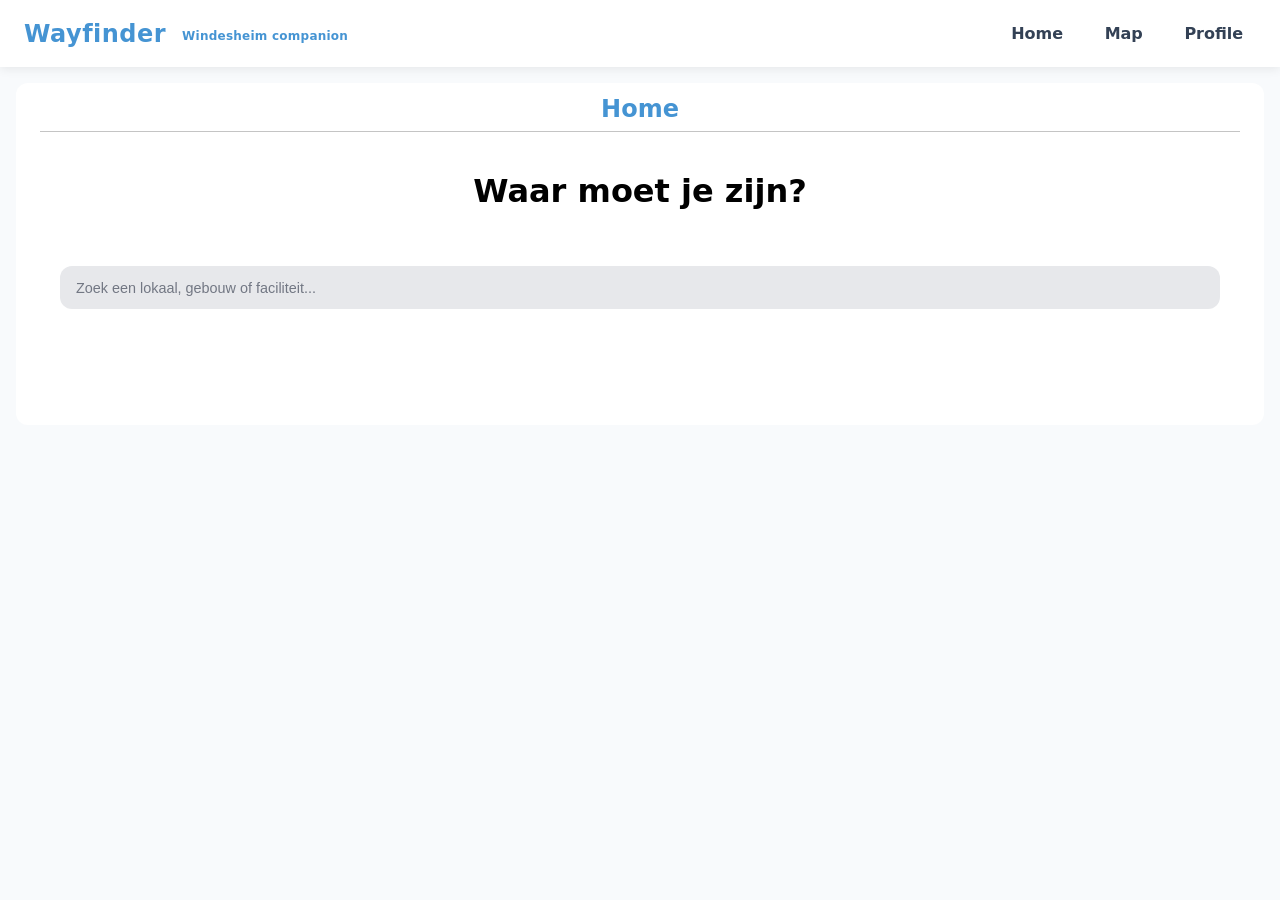
==== index.html @ bfb52a10 "Add files via upload" ====
﻿<!doctype html>
<html lang="nl">
<head>
  <meta charset="UTF-8">
  <meta name="viewport" content="width=device-width, initial-scale=1.0">
  <title>Wayfinder</title>
  <link rel="stylesheet" href="style.css">
  
</head>
<body>
  <header>
    <div class="navbar">
      <div class="brand">Wayfinder</div>
      <div class="brand-small">Windesheim companion</div>
      <nav class="menu">
        <a href="index.html">Home</a>
        <a href="map.html">Map</a>
        <a href="">Profile</a>
      </nav>
    </div>
  </header>             
  <div id="breadcrumb" class="breadcrumb" style="display: none;">
    <div class="breadcrumb-container">
      <span class="step-home" onclick="showStep(1)">Waar zijn?</span>
      <span class="breadcrumb-arrow">›</span>
      <span id="bc-gebouw" class="step-link"></span>
      <span class="breadcrumb-arrow hide-mobile">›</span>
      <span id="bc-verdieping" class="step-link hide-mobile"></span>
      <span class="breadcrumb-arrow hide-mobile">›</span>
      <span id="bc-lokaal" class="step-link hide-mobile"></span>
    </div>
  </div>
    <section id="home">
      <h1>Home</h1>
      <section class="header-text">
        <div class="main-header-text">Waar moet je zijn?</div>
      </section> 
      <section class="zoeken">
        <input
            type="text"
            id="searchInput"
            placeholder="Zoek een lokaal, gebouw of faciliteit..."
            autocomplete="off"
        >
      </section>
      <section id="results"></section>
    </section>

    <section id="gebouw" style="display: none;">
      <h1>Gebouw kiezen</h1>
      <div class="step-indicator">Stap 2 van 4</div>
      <div id="gebouwen-list" class="grid-three"></div>
      <button class="back-btn" onclick="goBack()">← Terug</button>
    </section>

    <section id="verdieping" style="display: none;">
      <h1>Verdieping kiezen</h1>
      <div class="step-indicator">Stap 3 van 4</div>
      <div id="verdiepingen-list" class="grid-three"></div>
      <button class="back-btn" onclick="goBack()">← Terug</button>
    </section>

    <section id="lokaal" style="display: none;">
      <h1>Lokaal kiezen</h1>
      <div class="step-indicator">Stap 4 van 4</div>
      <div id="lokalen-list" class="grid-three"></div>
      <div class="actions">
        <button class="back-btn" onclick="goBack()">← Terug</button>
        <button class="next-btn" onclick="startRoute()">Route starten</button>
      </div>
    </section>

<script src="home.js"></script>
</body>
</html>
---- style.css ----
﻿:root{
    font-family: system-ui, -apple-system, BlinkMacSystemFont, 'Segoe UI', Roboto, Oxygen, Ubuntu, Cantarell, 'Open Sans', 'Helvetica Neue', sans-serif; 
    color:#000000; 
    background:#f8fafc;
}

body {
    margin:0; 
    padding:0; 
    min-height:100vh; 
    display:flex; 
    flex-direction:column;
}

header {
    position:sticky; 
    top:0; z-index:100; 
    background:#ffffff; 
    box-shadow:0 2px 10px rgba(0,0,0,.08);
}

.navbar {
    margin:0 auto; 
    padding:1rem 1.5rem;
    display:flex; 
    align-items:center; 
    gap: 1rem;
}

.brand {
    font-size:1.5rem; 
    font-weight:700; 
    color:#4594d3; 
    letter-spacing:.02em;
}

.brand-small {
    margin-top: 0.3rem;
    font-size:0.75rem; 
    font-weight:600; 
    color:#4594d3; 
    letter-spacing:.02em;
    text-align: left;
}

.menu {
    margin-left: auto;
    display:flex; 
    align-items:center; 
    gap:1rem;}

.menu a {
    text-decoration:none; 
    color:#334155; 
    font-weight:600; 
    padding:.5rem .8rem;
    border-radius:.5rem; 
    transition:all .2s ease;
}

.menu a:hover {
    background:#84D0D9; 
    color:#ffffff;
}

    
section {
    background:#ffffff; 
    border-radius:.75rem; 
    padding:1.25rem;
}

#home {
    text-align: center;
    margin: 1rem;
    padding: 1.5rem; 
    display: grid; 
}

.main-header-text {
    color:#000000;
    font-size: 2rem;
    font-weight: 600;
    text-align: center;
    vertical-align: top;
}

h1 {
    margin-top: -0.75rem;
    border-bottom: #c4c4c4 solid 1px;
    padding-bottom: 0.5rem;
    color: #4594d3;
}

.header-text{
    text-align: left;
    vertical-align: top;
}

.zoeken {
  margin: 1rem 0;
}

#searchInput {
  width: 100%;
  padding: 0.85rem 1rem;
  border-radius: 0.75rem;
  border: none;
  background-color: #E7E8EB;
  font-size: 0.9rem;
  color: #111827;
  box-sizing: border-box;
}

#searchInput::placeholder {
  color: #727783;
}

#results {
  margin-top: 1rem;
  display: flex;
  flex-direction: column;
  gap: 0.75rem;
}

.result-card {
  background: #ffffff;
  border-radius: 0.75rem;
  padding: 0.9rem 1rem;
  box-shadow: 0 1px 4px rgba(15,23,42,0.06);
  text-align: left;
  cursor: pointer;
  transition: transform 0.1s ease, box-shadow 0.1s ease;
}

.result-card:hover {
  transform: translateY(-1px);
  box-shadow: 0 4px 12px rgba(15,23,42,0.12);
}

.result-code {
  font-weight: 600;
  color: #111827;
  margin-bottom: 0.25rem;
}

.result-meta {
  font-size: 0.8rem;
  color: #6b7280;
}

.grid-three {
  display: grid;
  grid-template-columns: repeat(auto-fit, minmax(140px, 1fr));
  gap: 1rem;
  margin: 1rem 0;
}

.step-card {
  background: #ffffff;
  border-radius: 0.75rem;
  padding: 1.5rem 1rem;
  text-align: center;
  box-shadow: 0 2px 8px rgba(0,0,0,0.08);
  cursor: pointer;
  transition: all 0.2s ease;
  border: 2px solid transparent;
}

.step-card:hover, .step-card.selected {
  border-color: #4594d3;
  transform: translateY(-2px);
  box-shadow: 0 8px 20px rgba(69,148,211,0.2);
}

.step-card .code {
  font-size: 1.25rem;
  font-weight: 700;
  color: #4594d3;
  margin-bottom: 0.5rem;
}

.step-card .label {
  font-size: 0.85rem;
  color: #64748b;
}

.step-indicator {
  color: #4594d3;
  font-weight: 600;
  margin: 0.5rem 0 1rem;
  text-align: center;
}

.back-btn, .next-btn {
  padding: 0.75rem 1.5rem;
  border-radius: 0.5rem;
  border: none;
  font-weight: 600;
  cursor: pointer;
  margin: 0.5rem;
}

.back-btn {
  background: #f1f5f9;
  color: #475569;
}

.next-btn {
  background: #4594d3;
  color: white;
}

.actions {
  display: flex;
  justify-content: space-between;
  margin-top: 1rem;
}

.breadcrumb {
  background: #f8fafc;
  padding: 0.75rem 1.5rem;
  border-bottom: 1px solid #e2e8f0;
  font-size: 1.3rem;
  font-weight: 500;
}

.breadcrumb-container {
  
  margin: 0 auto;
  display: flex;
  align-items: center;
  gap: 0.5rem;
  flex-wrap: wrap;
  
}

.step-home {
  color: #4594d3;
  cursor: pointer;
  text-decoration: none;
}

.step-home:hover {
  text-decoration: underline;
}

.step-link {
  color: #64748b;
  cursor: pointer;
}

.step-link:hover, .step-link.active {
  color: #4594d3;
  font-weight: 600;
}

.breadcrumb-arrow {
  color: #94a3b8;
  font-weight: 300;
}

.hide-mobile {
  display: inline;
}

@media (max-width: 1024px) 
{ 
    .grid-three {grid-template-columns:1fr 1fr;} 
}

@media (max-width: 768px) 
{ 
    .grid-three {grid-template-columns: 1fr;}
    .actions { flex-direction: column; } 
}
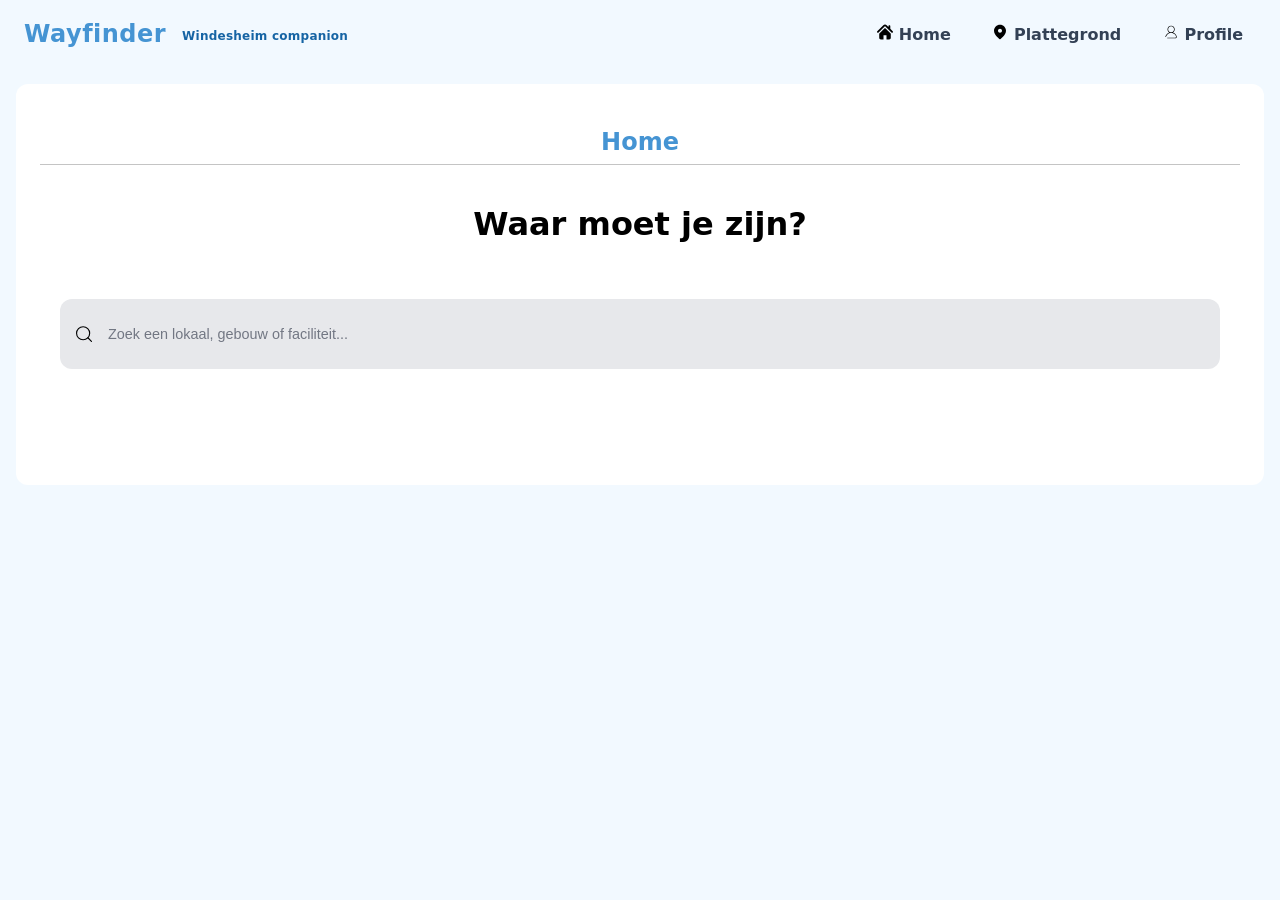
==== commit ac531316: "final prototype" ====
--- a/index.html
+++ b/index.html
@@ -13,9 +13,9 @@
       <div class="brand">Wayfinder</div>
       <div class="brand-small">Windesheim companion</div>
       <nav class="menu">
-        <a href="index.html">Home</a>
-        <a href="map.html">Map</a>
-        <a href="">Profile</a>
+        <a href="index.html"><img src="home.svg" alt="Home" class="navbar-icons"> Home</a>
+        <a href="plattegrond.html"><img src="pin.svg" alt="Plattegrond" class="navbar-icons"> Plattegrond</a>
+        <a href=""><img src="profile.svg" alt="Profile" class="navbar-icons"> Profile</a>
       </nav>
     </div>
   </header>             
@@ -24,10 +24,12 @@
       <span class="step-home" onclick="showStep(1)">Waar zijn?</span>
       <span class="breadcrumb-arrow">›</span>
       <span id="bc-gebouw" class="step-link"></span>
-      <span class="breadcrumb-arrow hide-mobile">›</span>
-      <span id="bc-verdieping" class="step-link hide-mobile"></span>
-      <span class="breadcrumb-arrow hide-mobile">›</span>
-      <span id="bc-lokaal" class="step-link hide-mobile"></span>
+      <span class="breadcrumb-arrow">›</span>
+      <span id="bc-verdieping" class="step-link"></span>
+      <span class="breadcrumb-arrow">›</span>
+      <span id="bc-lokaal" class="step-link"></span>
+      <span class="breadcrumb-arrow">›</span>
+      <span id="bc-overview" class="step-link"></span>
     </div>
   </div>
     <section id="home">
@@ -36,40 +38,106 @@
         <div class="main-header-text">Waar moet je zijn?</div>
       </section> 
       <section class="zoeken">
-        <input
+        <div class="search-wrapper">
+          <img src="search.svg" alt="Zoeken" class="navbar-icons">
+          <input
             type="text"
             id="searchInput"
             placeholder="Zoek een lokaal, gebouw of faciliteit..."
             autocomplete="off"
-        >
+          >
+        </div>
+        
       </section>
       <section id="results"></section>
     </section>
 
     <section id="gebouw" style="display: none;">
       <h1>Gebouw kiezen</h1>
-      <div class="step-indicator">Stap 2 van 4</div>
+      <div class="step-indicator">Stap 1 van 4</div>
       <div id="gebouwen-list" class="grid-three"></div>
       <button class="back-btn" onclick="goBack()">← Terug</button>
     </section>
 
     <section id="verdieping" style="display: none;">
       <h1>Verdieping kiezen</h1>
-      <div class="step-indicator">Stap 3 van 4</div>
+      <div class="step-indicator">Stap 2 van 4</div>
       <div id="verdiepingen-list" class="grid-three"></div>
       <button class="back-btn" onclick="goBack()">← Terug</button>
     </section>
 
     <section id="lokaal" style="display: none;">
       <h1>Lokaal kiezen</h1>
-      <div class="step-indicator">Stap 4 van 4</div>
+      <div class="step-indicator">Stap 3 van 4</div>
       <div id="lokalen-list" class="grid-three"></div>
       <div class="actions">
         <button class="back-btn" onclick="goBack()">← Terug</button>
-        <button class="next-btn" onclick="startRoute()">Route starten</button>
+      </div>
+    </section>
+
+    <section id="route-overview" style="display: none;">
+      <h1>Route overview <span id="overview-lokaal-naam">T4.17</span></h1>
+      <span class="route-overview-header">
+        <button class="back-btn" onclick="goBack()">← Terug</button>
+        <div class="step-indicator-overview">Stap 4 van 4</div>
+      </span>
+      <div class="timer-container">
+        <div class="timer-header">
+          <img src="timer.svg" alt="timer" class="notification-icons">
+          <span>Je les begint over 8 minuten! Snelle binnendoor route voorgesteld</span>
+        </div>
+      </div>
+      <div class="elevator-container">
+        <div class="elevator-header">
+          <img src="warning.svg" alt="waarschuwing" class="notification-icons">
+          <span>Linker lift van het gebouw is defect. Neem de rechter lift!</span>
+        </div>
+      </div>
+      <div class="mini-map">
+        <img src="mini plattegrond.png" alt="Route preview" class="mini-map-img">
+      </div>
+
+      <div class="route-header">
+        <div class="route-info">
+          <div class="route-time">5 min</div>
+          <div class="route-distance">450 m</div>
+        </div>
+      </div>
+      
+      <div class="route-actions">
+        <button class="route-btn primary" onclick="startRoute()">Start navigatie</button>
+      </div>
+    </div>
+    </section>
+
+    <section id="map-flow" style="display: none;">
+        <h1 id="map-title"></h1>
+        <div class="actions">
+        <button class="back-btn" onclick="goBack()">← Terug</button>
+      </div>
+        <div class="route-header-desc">
+          <div class="route-info-desc">
+            <div class="route-time-desc">Aankomst</div>
+            <div class="route-distance-desc">Afstand</div>
+          </div>
+        </div>
+        <div class="route-header">
+          <div class="route-info">
+            <div class="route-time">1 min</div>
+            <div class="route-distance">100 m</div>
+          </div>
+        </div>
+        <div class="route-progress">
+          <div class="progress-bar">
+            <div class="progress-fill" style="width: 80%;"></div>
+          </div>
+        </div>
+      <div class="map-container">
+        <img id="map-image-flow" src="route map.png" alt="Route naar lokaal">
       </div>
     </section>
 
 <script src="home.js"></script>
+
 </body>
 </html>
--- a/style.css
+++ b/style.css
@@ -1,7 +1,7 @@
 ﻿:root{
     font-family: system-ui, -apple-system, BlinkMacSystemFont, 'Segoe UI', Roboto, Oxygen, Ubuntu, Cantarell, 'Open Sans', 'Helvetica Neue', sans-serif; 
     color:#000000; 
-    background:#f8fafc;
+    background:#f2f9ff;
 }
 
 body {
@@ -12,13 +12,6 @@
     flex-direction:column;
 }
 
-header {
-    position:sticky; 
-    top:0; z-index:100; 
-    background:#ffffff; 
-    box-shadow:0 2px 10px rgba(0,0,0,.08);
-}
-
 .navbar {
     margin:0 auto; 
     padding:1rem 1.5rem;
@@ -38,7 +31,7 @@
     margin-top: 0.3rem;
     font-size:0.75rem; 
     font-weight:600; 
-    color:#4594d3; 
+    color:#1664a4; 
     letter-spacing:.02em;
     text-align: left;
 }
@@ -86,7 +79,6 @@
 }
 
 h1 {
-    margin-top: -0.75rem;
     border-bottom: #c4c4c4 solid 1px;
     padding-bottom: 0.5rem;
     color: #4594d3;
@@ -101,15 +93,25 @@
   margin: 1rem 0;
 }
 
+.search-wrapper {
+  position: relative;
+  display: flex;
+  align-items: center;
+  background: #E7E8EB;
+  border-radius: 12px;
+  padding: 0.85rem 1rem;
+}
+
 #searchInput {
   width: 100%;
   padding: 0.85rem 1rem;
-  border-radius: 0.75rem;
-  border: none;
   background-color: #E7E8EB;
   font-size: 0.9rem;
   color: #111827;
   box-sizing: border-box;
+  outline: none;
+  box-shadow: none;     
+  border: none;
 }
 
 #searchInput::placeholder {
@@ -186,7 +188,18 @@
 }
 
 .step-indicator {
-  color: #4594d3;
+  color: #1664a4;
+  font-weight: 600;
+  margin: 0.5rem 0 1rem;
+  text-align: center;
+}
+
+.step-indicator-overview {
+  position: absolute;
+  left: 50%;
+  transform: translateX(-50%);
+  white-space: nowrap;
+  color: #1664a4;
   font-weight: 600;
   margin: 0.5rem 0 1rem;
   text-align: center;
@@ -218,15 +231,14 @@
 }
 
 .breadcrumb {
-  background: #f8fafc;
+  background: #ffffff;
   padding: 0.75rem 1.5rem;
   border-bottom: 1px solid #e2e8f0;
   font-size: 1.3rem;
-  font-weight: 500;
+  font-weight: 600;
 }
 
 .breadcrumb-container {
-  
   margin: 0 auto;
   display: flex;
   align-items: center;
@@ -246,23 +258,224 @@
 }
 
 .step-link {
-  color: #64748b;
+  color: #4594d3;
   cursor: pointer;
 }
 
 .step-link:hover, .step-link.active {
-  color: #4594d3;
-  font-weight: 600;
+  text-decoration: underline;
 }
 
 .breadcrumb-arrow {
-  color: #94a3b8;
+  color: #000000;
   font-weight: 300;
 }
 
 .hide-mobile {
   display: inline;
 }
+#map-flow{
+  text-align: center;
+  margin: 1rem;
+  padding: 1.5rem; 
+}
+#map-page{
+  text-align: center;
+  margin: 1rem;
+  padding: 1.5rem; 
+}
+
+.map-container {
+    display: flex;
+    justify-content: center;
+}
+
+#map-title {
+    text-align: center;
+    margin: 1rem;
+    padding: 1.5rem 0 1rem 0; 
+}
+#map-image{
+    width: 50%;
+    height: 50%;
+    border-radius: 0.75rem;
+}
+
+#map-image-flow{
+    width: 30rem;
+    height: 30rem;
+    border-radius: 0.75rem;
+}
+
+#route-overview {
+  text-align: center;
+  padding-bottom: 2rem;
+}
+
+#overview-lokaal-naam {
+  color: #4594d3;
+  font-weight: 700;
+}
+
+.route-header {
+  display: flex;
+  width: 100%;
+  justify-content: center;
+  gap: 1rem;
+}
+
+.route-info {
+  display: flex;
+  gap: 2rem;
+  padding: 0 0 1rem 0;
+}
+
+.route-time, .route-distance {
+  font-size: 1.5rem;
+  font-weight: 700;
+  color: #0f172a;
+}
+
+.route-time { color: #0d885f; }
+.route-distance { color: #1664a4; }
+
+.route-header-desc {
+  display: flex;
+  width: 100%;
+  justify-content: center;
+  gap: 1rem;
+}
+
+.route-info-desc {
+  display: flex;
+  gap: 3rem;
+  margin-right: 0.8rem;
+}
+
+.route-time-desc, .route-distance-desc {
+  font-size: small;
+  font-weight: 400;
+  color: #cb0000;
+}
+
+.route-time-desc { color: #7e7e7e; }
+.route-distance-desc { color: #7e7e7e; }
+
+.mini-map {
+  position: relative;
+  margin: 2rem 0;
+  border-radius: 16px;
+  overflow: hidden;
+  box-shadow: 0 8px 32px rgba(0,0,0,0.12);
+  max-width: 400px;
+  margin-left: auto;
+  margin-right: auto;
+}
+
+.mini-map-img {
+  width: 100%;
+  height: 100%;
+  object-fit: cover;
+}
+
+.route-actions {
+  display: flex;
+  gap: 1rem;
+  justify-content: center;
+  margin-top: 2rem;
+}
+
+.route-btn {
+  flex: 1;
+  max-width: 200px;
+  padding: 1rem 2rem;
+  border-radius: 12px;
+  font-weight: 700;
+  font-size: 1rem;
+  border: none;
+  cursor: pointer;
+  transition: all 0.2s ease;
+}
+
+.route-btn.primary {
+  background: #1664a4;
+  color: white;
+  box-shadow: 0 4px 16px rgba(69,148,211,0.3);
+}
+
+.route-btn.primary:hover {
+  transform: translateY(-2px);
+  box-shadow: 0 8px 24px rgba(69,148,211,0.4);
+}
+
+.route-progress {
+  flex: 1;
+  text-align: center;
+}
+
+.progress-bar {
+  width: 300px;
+  height: 6px;
+  background: #e5e7eb;
+  border-radius: 3px;
+  margin-bottom: 3rem;
+  display: inline-block;
+}
+
+.progress-fill {
+  height: 100%;
+  background: linear-gradient(90deg, #10b981, #34d399);
+  border-radius: 3px;
+  transition: width 0.3s ease;
+}
+
+.navbar-icons{
+  width: 1rem;
+  height: 1rem;
+}
+
+.notification-icons{
+  width: 1.5rem;
+  height: 1.5rem;
+}
+
+.timer-container {
+  display: flex;
+  width: 100%;
+  justify-content: center;
+  gap: 1rem;
+}
+
+.timer-header{
+  background-color: #FFDBCD;
+  border-radius: 0.75rem;
+  padding: 1rem 1.5rem;
+  margin: 1rem;
+  font-weight: bold;
+}
+
+.elevator-container {
+  display: flex;
+  width: 100%;
+  justify-content: center;
+  gap: 1rem;
+}
+
+.elevator-header{
+  background-color: #FFDAD6;
+  border-radius: 0.75rem;
+  padding: 1rem 1.5rem;
+  font-weight: bold;
+}
+
+.route-overview-header {
+  display: flex;
+  align-items: center;
+  justify-content: space-between;
+  width: 100%;
+  position: relative;
+}
+
 
 @media (max-width: 1024px) 
 { 
@@ -271,6 +484,6 @@
 
 @media (max-width: 768px) 
 { 
-    .grid-three {grid-template-columns: 1fr;}
-    .actions { flex-direction: column; } 
+  .grid-three {grid-template-columns: 1fr;}
+  .actions { flex-direction: column; } 
 }
